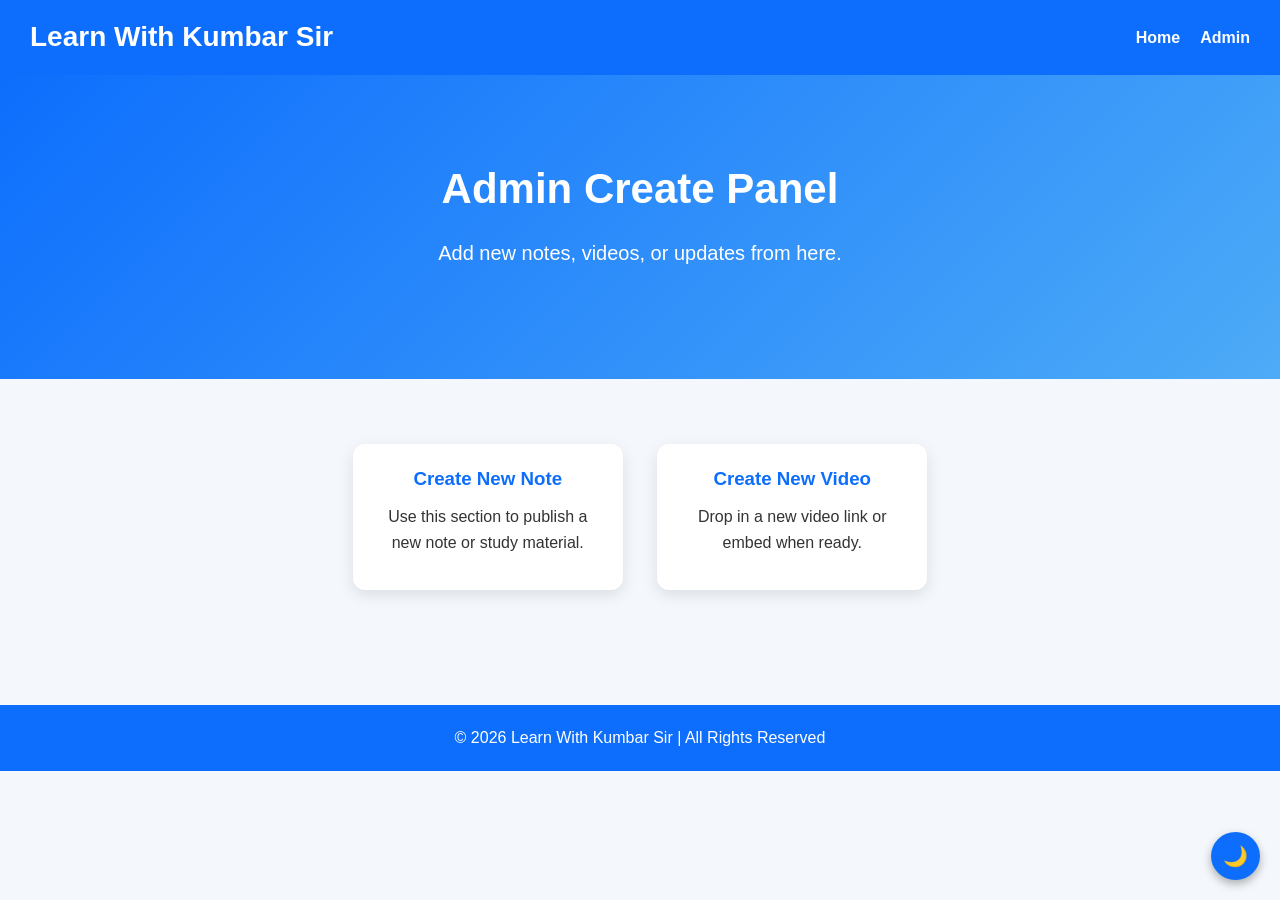
==== admin.html @ 220a1439 "Add admin panel and update video links - Created a new admin.html file for content management. - Upd" ====
<!DOCTYPE html>
<html lang="en">
<head>
    <meta charset="UTF-8">
    <meta name="viewport" content="width=device-width, initial-scale=1.0">
    <title>Admin Create | Learn With Kumbar Sir</title>
    <link rel="stylesheet" href="css/style.css">
</head>
<body>
    <header>
        <nav>
            <h1>Learn With Kumbar Sir</h1>
            <ul>
                <li><a href="index.html">Home</a></li>
                <li><a href="admin.html" class="active">Admin</a></li>
            </ul>
        </nav>
    </header>

    <section class="hero">
        <h2>Admin Create Panel</h2>
        <p>Add new notes, videos, or updates from here.</p>
    </section>

    <section class="subjects">
        <div class="card">
            <h3>Create New Note</h3>
            <p>Use this section to publish a new note or study material.</p>
        </div>
        <div class="card">
            <h3>Create New Video</h3>
            <p>Drop in a new video link or embed when ready.</p>
        </div>
    </section>

    <footer>
        <p>© <span id="year"></span> Learn With Kumbar Sir | All Rights Reserved</p>
    </footer>
    <script src="js/script.js"></script>
</body>
</html>
---- css/style.css ----
*{
    margin:0;
    padding:0;
    box-sizing:border-box;
    font-family:Arial, Helvetica, sans-serif;
}

html {
    scroll-behavior: smooth;
}

body{
    background:#f4f7fb;
    color:#333;
    line-height:1.6;
}

header{
    background:#0d6efd;
    color:white;
    padding:15px 30px;
    position:sticky;
    top:0;
    z-index:1000;
}

nav{
    display:flex;
    justify-content:space-between;
    align-items:center;
    flex-wrap:wrap;
}

nav h1{
    font-size:28px;
}

nav ul{
    list-style:none;
    display:flex;
    gap:20px;
}

nav ul li a{
    color:white;
    text-decoration:none;
    font-weight:bold;
}

nav ul li a:hover{
    color:#ffd43b;
}

.hero{
    text-align:center;
    padding:80px 20px;
    background:linear-gradient(135deg,#0d6efd,#4dabf7);
    color:white;
}

.hero h2{
    font-size:42px;
    margin-bottom:15px;
}

.hero p{
    font-size:20px;
    margin-bottom:30px;
}

.btn{
    display:inline-block;
    background:white;
    color:#0d6efd;
    padding:12px 24px;
    border-radius:8px;
    text-decoration:none;
    font-weight:bold;
    transition:.3s;
}

.btn:hover{
    background:#ffd43b;
    color:black;
}

.subjects{
    padding:50px 20px;
    text-align:center;
}

.subjects h2{
    margin-bottom:30px;
    font-size:32px;
}

.card{
    display:inline-block;
    width:270px;
    margin:15px;
    padding:20px;
    background:white;
    border-radius:12px;
    box-shadow:0 5px 15px rgba(0,0,0,.1);
    transition:.3s;
}

.card:hover{
    transform:translateY(-8px);
}

.card h3{
    color:#0d6efd;
    margin-bottom:10px;
}

.card p{
    margin-bottom:15px;
}

.card a{
    display:inline-block;
    background:#0d6efd;
    color:white;
    text-decoration:none;
    padding:10px 18px;
    border-radius:6px;
}

.card a:hover{
    background:#084298;
}

footer{
    background:#0d6efd;
    color:white;
    text-align:center;
    padding:20px;
    margin-top:50px;
}

.admin-create-btn {
    position: fixed;
    bottom: 20px;
    right: 20px;
    width: 56px;
    height: 56px;
    border-radius: 50%;
    background: #198754;
    color: white;
    display: flex;
    align-items: center;
    justify-content: center;
    font-size: 30px;
    text-decoration: none;
    box-shadow: 0 6px 16px rgba(0,0,0,.25);
    z-index: 2000;
    transition: transform .2s ease, background .2s ease;
}

.admin-create-btn:hover {
    transform: scale(1.05);
    background: #157347;
}

form{
    max-width:600px;
    margin:auto;
}

input, textarea{
    width:100%;
    padding:12px;
    border:1px solid #ccc;
    border-radius:8px;
    font-size:16px;
}

button.btn{
    border:none;
    cursor:pointer;
}

.dark-mode {
    background:#121212;
    color:white;
}

.dark-mode header,
.dark-mode footer {
    background:#000;
}

.dark-mode .card {
    background:#1e1e1e;
    color:white;
}

/* Mobile Responsive */
@media(max-width:768px){

nav{
    flex-direction:column;
}

nav ul{
    flex-direction:column;
    text-align:center;
    margin-top:15px;
}

.hero h2{
    font-size:30px;
}

.hero p{
    font-size:18px;
}

.card{
    width:90%;
}
}
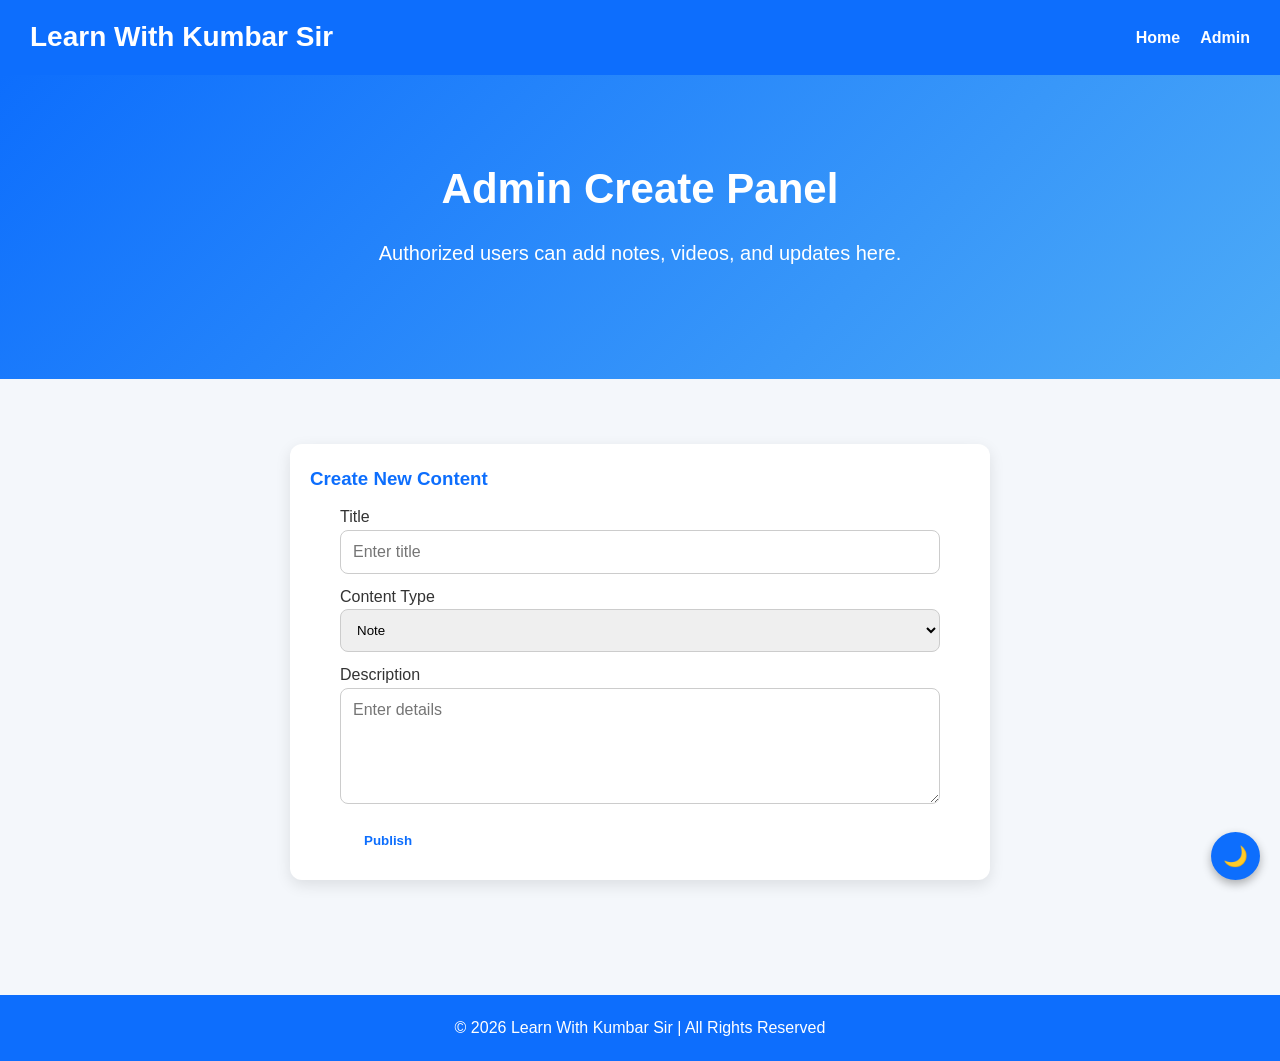
==== commit 396120ff: "Enhance admin panel functionality and update contact email link" ====
--- a/admin.html
+++ b/admin.html
@@ -19,17 +19,25 @@
 
     <section class="hero">
         <h2>Admin Create Panel</h2>
-        <p>Add new notes, videos, or updates from here.</p>
+        <p>Authorized users can add notes, videos, and updates here.</p>
     </section>
 
     <section class="subjects">
-        <div class="card">
-            <h3>Create New Note</h3>
-            <p>Use this section to publish a new note or study material.</p>
-        </div>
-        <div class="card">
-            <h3>Create New Video</h3>
-            <p>Drop in a new video link or embed when ready.</p>
+        <div class="card" style="width: 100%; max-width: 700px; text-align: left;">
+            <h3>Create New Content</h3>
+            <form id="postForm">
+                <label>Title</label><br>
+                <input id="postTitle" type="text" placeholder="Enter title" required style="margin-bottom: 10px;"><br>
+                <label>Content Type</label><br>
+                <select id="postType" style="width: 100%; padding: 12px; border: 1px solid #ccc; border-radius: 8px; margin-bottom: 10px;">
+                    <option>Note</option>
+                    <option>Video</option>
+                    <option>Update</option>
+                </select><br>
+                <label>Description</label><br>
+                <textarea id="postDescription" rows="5" placeholder="Enter details" required style="margin-bottom: 10px;"></textarea><br>
+                <button class="btn" type="submit">Publish</button>
+            </form>
         </div>
     </section>
 
--- a/css/style.css
+++ b/css/style.css
@@ -33,6 +33,25 @@
 
 nav h1{
     font-size:28px;
+}
+
+.brand {
+    display:flex;
+    align-items:center;
+    gap:10px;
+}
+
+.brand-logo {
+    width:42px;
+    height:42px;
+    border-radius:50%;
+    display:flex;
+    align-items:center;
+    justify-content:center;
+    background:white;
+    color:#0d6efd;
+    font-weight:bold;
+    font-size:20px;
 }
 
 nav ul{
@@ -107,6 +126,14 @@
 
 .card:hover{
     transform:translateY(-8px);
+}
+
+.updates-list {
+    display:flex;
+    flex-wrap:wrap;
+    justify-content:center;
+    gap:16px;
+    margin-top:20px;
 }
 
 .card h3{
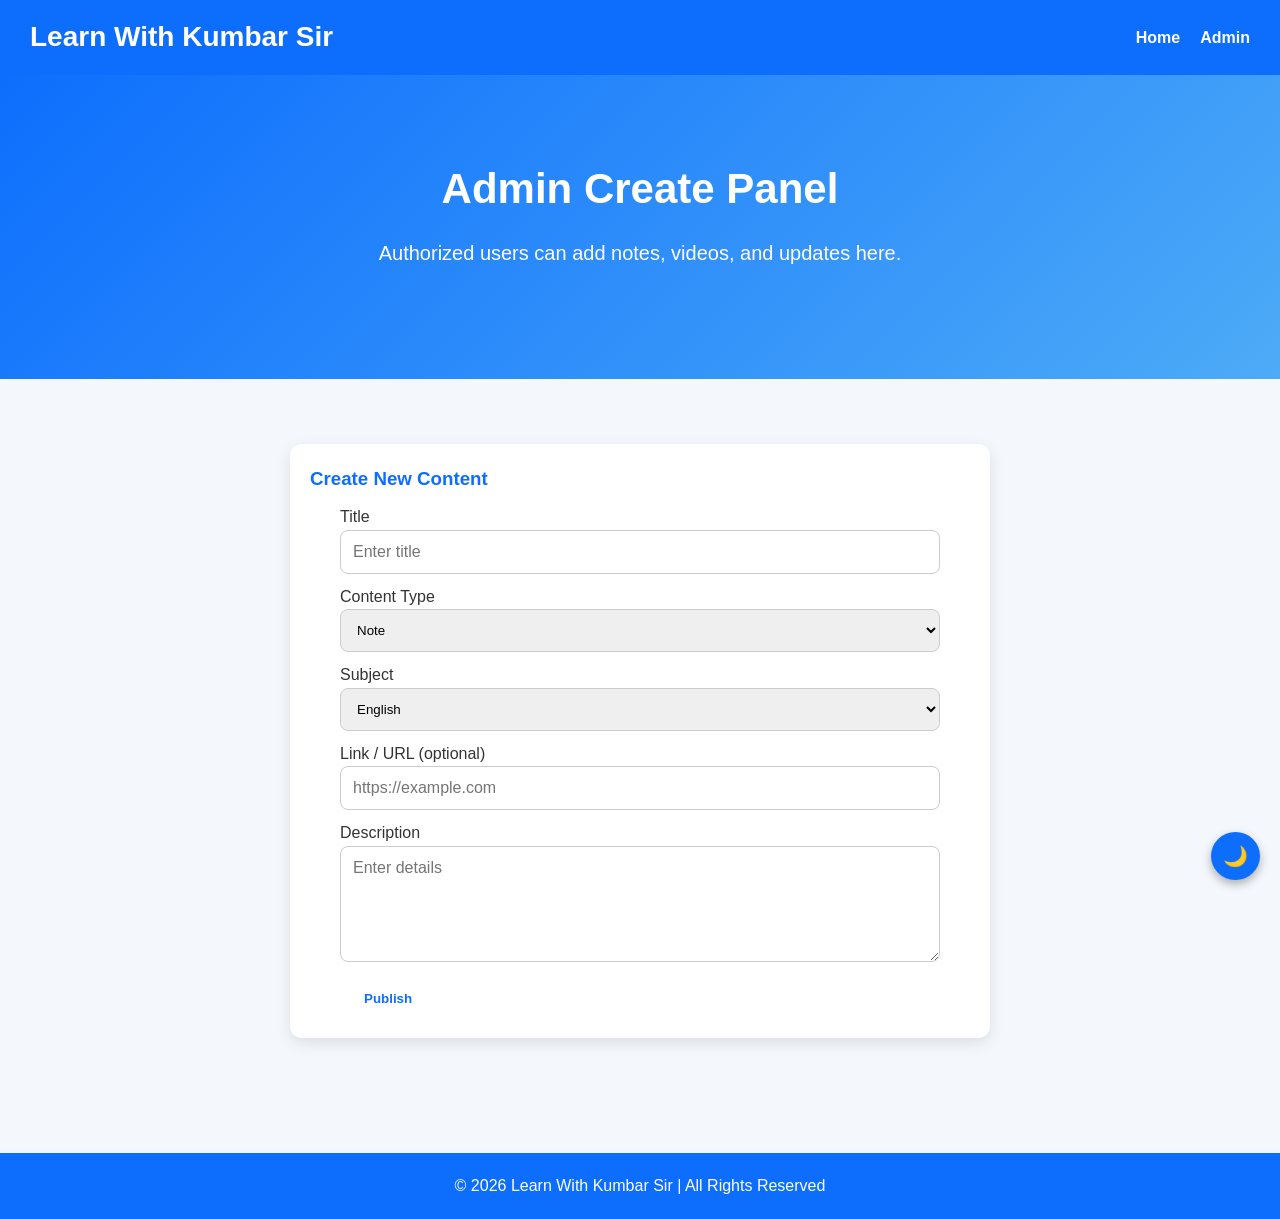
==== commit 679cc470: "Add subject selection and link input to admin panel; update content display for subjects" ====
--- a/admin.html
+++ b/admin.html
@@ -30,10 +30,20 @@
                 <input id="postTitle" type="text" placeholder="Enter title" required style="margin-bottom: 10px;"><br>
                 <label>Content Type</label><br>
                 <select id="postType" style="width: 100%; padding: 12px; border: 1px solid #ccc; border-radius: 8px; margin-bottom: 10px;">
-                    <option>Note</option>
-                    <option>Video</option>
-                    <option>Update</option>
+                    <option value="Note">Note</option>
+                    <option value="PDF">PDF</option>
+                    <option value="Video">Video</option>
+                    <option value="Update">Update</option>
                 </select><br>
+                <label>Subject</label><br>
+                <select id="postSubject" style="width: 100%; padding: 12px; border: 1px solid #ccc; border-radius: 8px; margin-bottom: 10px;">
+                    <option value="English">English</option>
+                    <option value="Kannada">Kannada</option>
+                    <option value="Hindi">Hindi</option>
+                    <option value="Social Science">Social Science</option>
+                </select><br>
+                <label>Link / URL (optional)</label><br>
+                <input id="postLink" type="url" placeholder="https://example.com" style="width: 100%; padding: 12px; border: 1px solid #ccc; border-radius: 8px; margin-bottom: 10px;"><br>
                 <label>Description</label><br>
                 <textarea id="postDescription" rows="5" placeholder="Enter details" required style="margin-bottom: 10px;"></textarea><br>
                 <button class="btn" type="submit">Publish</button>
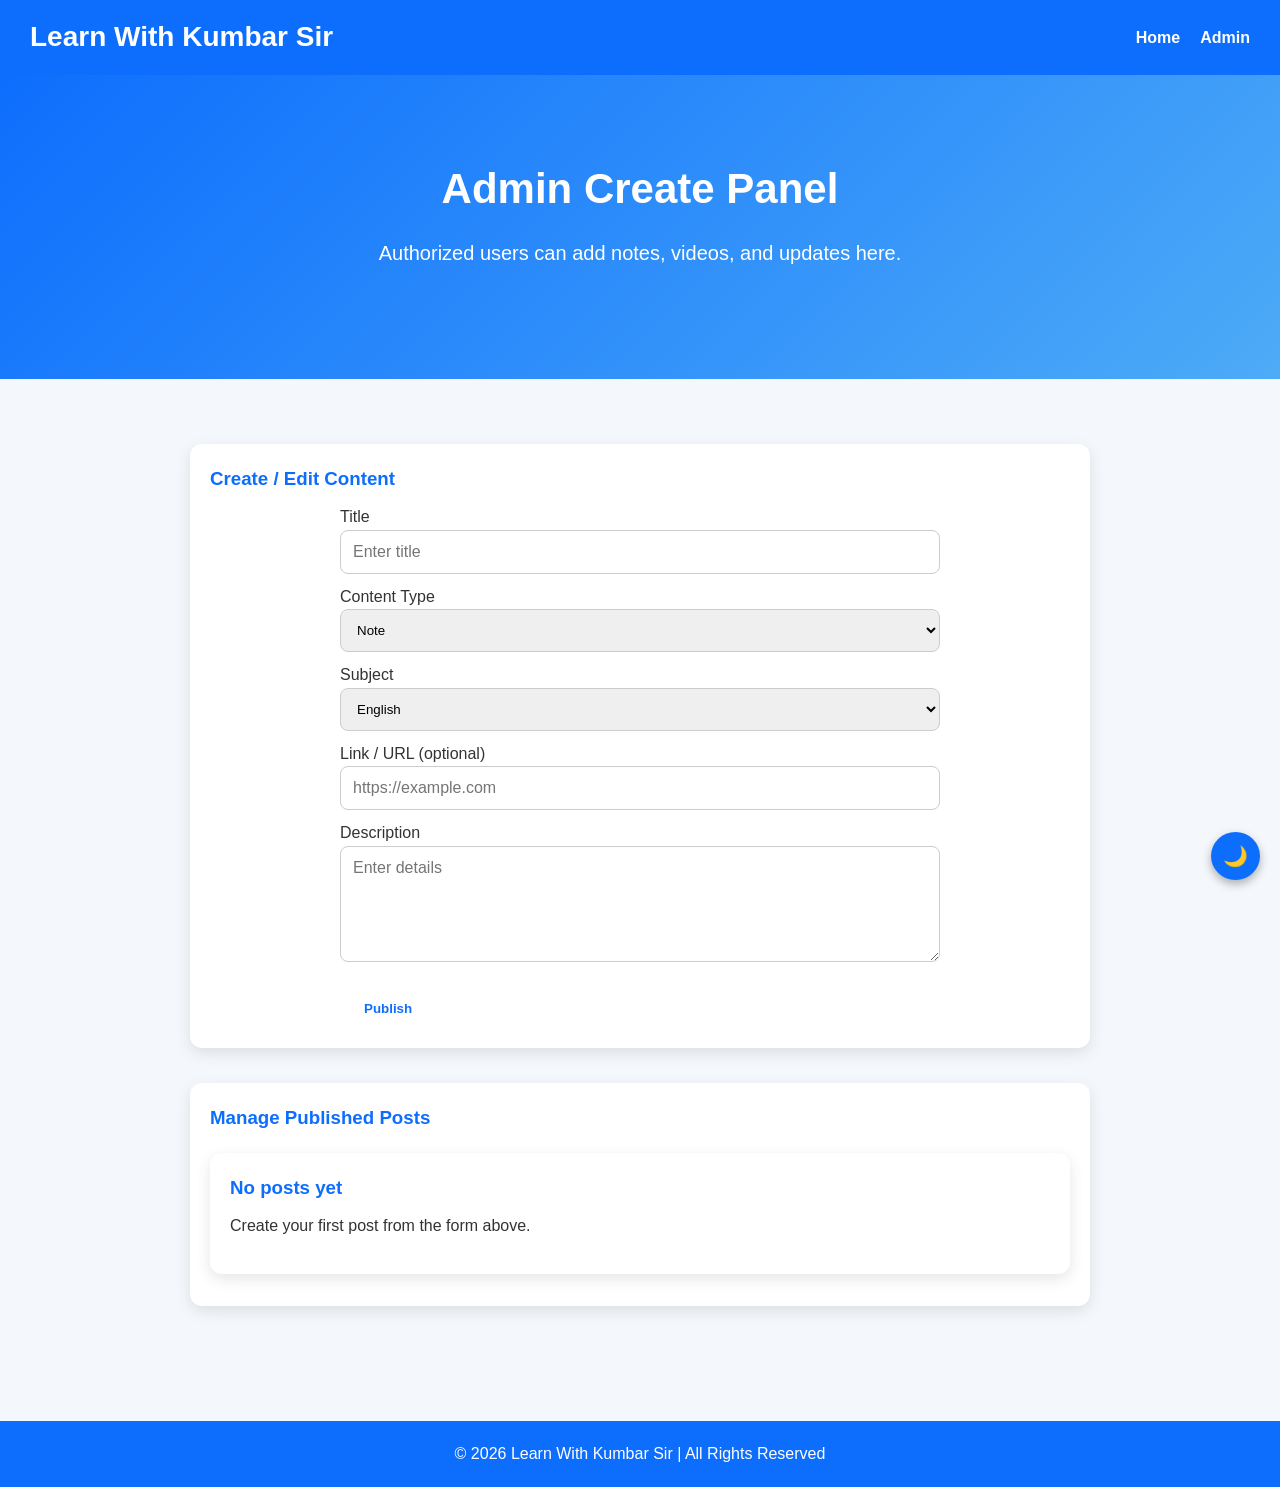
==== commit f9822ed9: "Enhance admin panel with content management features; add video and PDF sections to respective pages" ====
--- a/admin.html
+++ b/admin.html
@@ -23,9 +23,10 @@
     </section>
 
     <section class="subjects">
-        <div class="card" style="width: 100%; max-width: 700px; text-align: left;">
-            <h3>Create New Content</h3>
+        <div class="card" style="width: 100%; max-width: 900px; text-align: left;">
+            <h3>Create / Edit Content</h3>
             <form id="postForm">
+                <input id="postId" type="hidden">
                 <label>Title</label><br>
                 <input id="postTitle" type="text" placeholder="Enter title" required style="margin-bottom: 10px;"><br>
                 <label>Content Type</label><br>
@@ -46,8 +47,16 @@
                 <input id="postLink" type="url" placeholder="https://example.com" style="width: 100%; padding: 12px; border: 1px solid #ccc; border-radius: 8px; margin-bottom: 10px;"><br>
                 <label>Description</label><br>
                 <textarea id="postDescription" rows="5" placeholder="Enter details" required style="margin-bottom: 10px;"></textarea><br>
-                <button class="btn" type="submit">Publish</button>
+                <div class="admin-actions">
+                    <button class="btn" id="submitPostBtn" type="submit">Publish</button>
+                    <button class="btn btn-secondary" id="cancelEditBtn" type="button" style="display:none;">Cancel Edit</button>
+                </div>
             </form>
+        </div>
+
+        <div class="card" style="width: 100%; max-width: 900px; text-align: left; margin-top: 20px;">
+            <h3>Manage Published Posts</h3>
+            <div id="adminPostsList" class="updates-list"></div>
         </div>
     </section>
 
--- a/css/style.css
+++ b/css/style.css
@@ -208,6 +208,51 @@
     cursor:pointer;
 }
 
+.admin-actions {
+    display:flex;
+    flex-wrap:wrap;
+    gap:10px;
+    margin-top:10px;
+}
+
+.btn-secondary {
+    background:#6c757d;
+    color:white;
+}
+
+.btn-secondary:hover {
+    background:#5a6268;
+}
+
+.admin-post-card {
+    width:100%;
+    max-width:none;
+    text-align:left;
+    margin:0 0 12px;
+}
+
+.admin-post-card .admin-actions {
+    margin-top:12px;
+}
+
+.edit-post-btn {
+    background:#198754;
+    color:white;
+}
+
+.edit-post-btn:hover {
+    background:#157347;
+}
+
+.delete-post-btn {
+    background:#dc3545;
+    color:white;
+}
+
+.delete-post-btn:hover {
+    background:#b02a37;
+}
+
 .dark-mode {
     background:#121212;
     color:white;
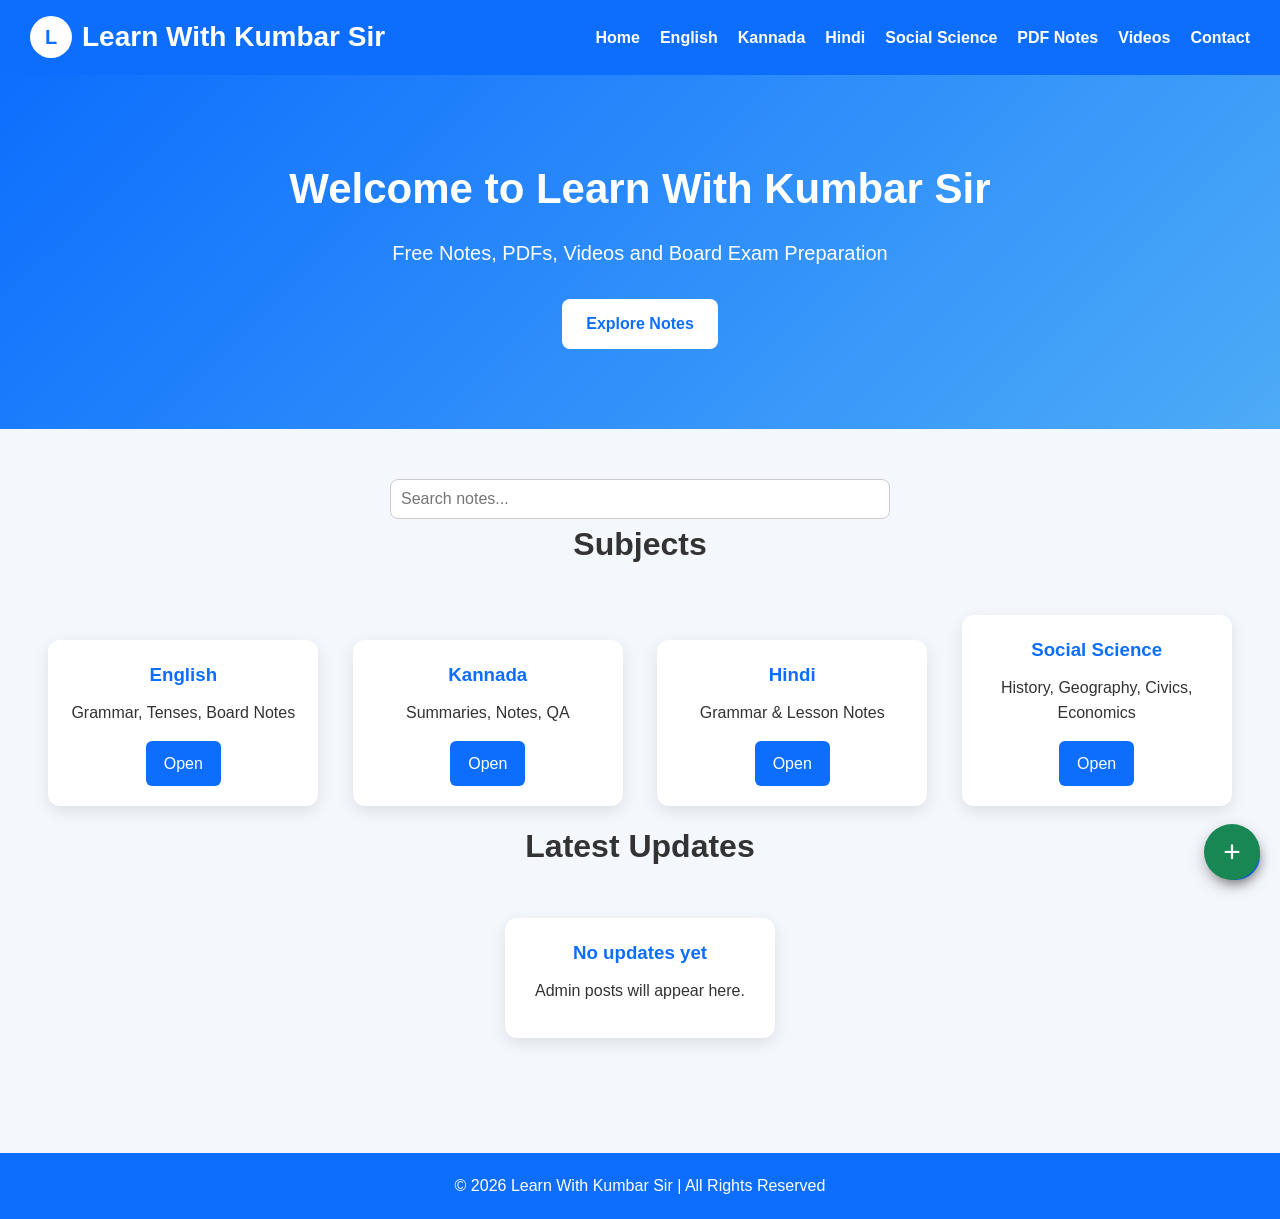
==== commit 1fd888d0: "Add admin authentication and password protection; update video links and add featured video section" ====
--- a/admin.html
+++ b/admin.html
@@ -25,6 +25,7 @@
     <section class="subjects">
         <div class="card" style="width: 100%; max-width: 900px; text-align: left;">
             <h3>Create / Edit Content</h3>
+            <p style="margin-bottom: 12px; color: #555;">A password is required to publish, edit, or delete content.</p>
             <form id="postForm">
                 <input id="postId" type="hidden">
                 <label>Title</label><br>
